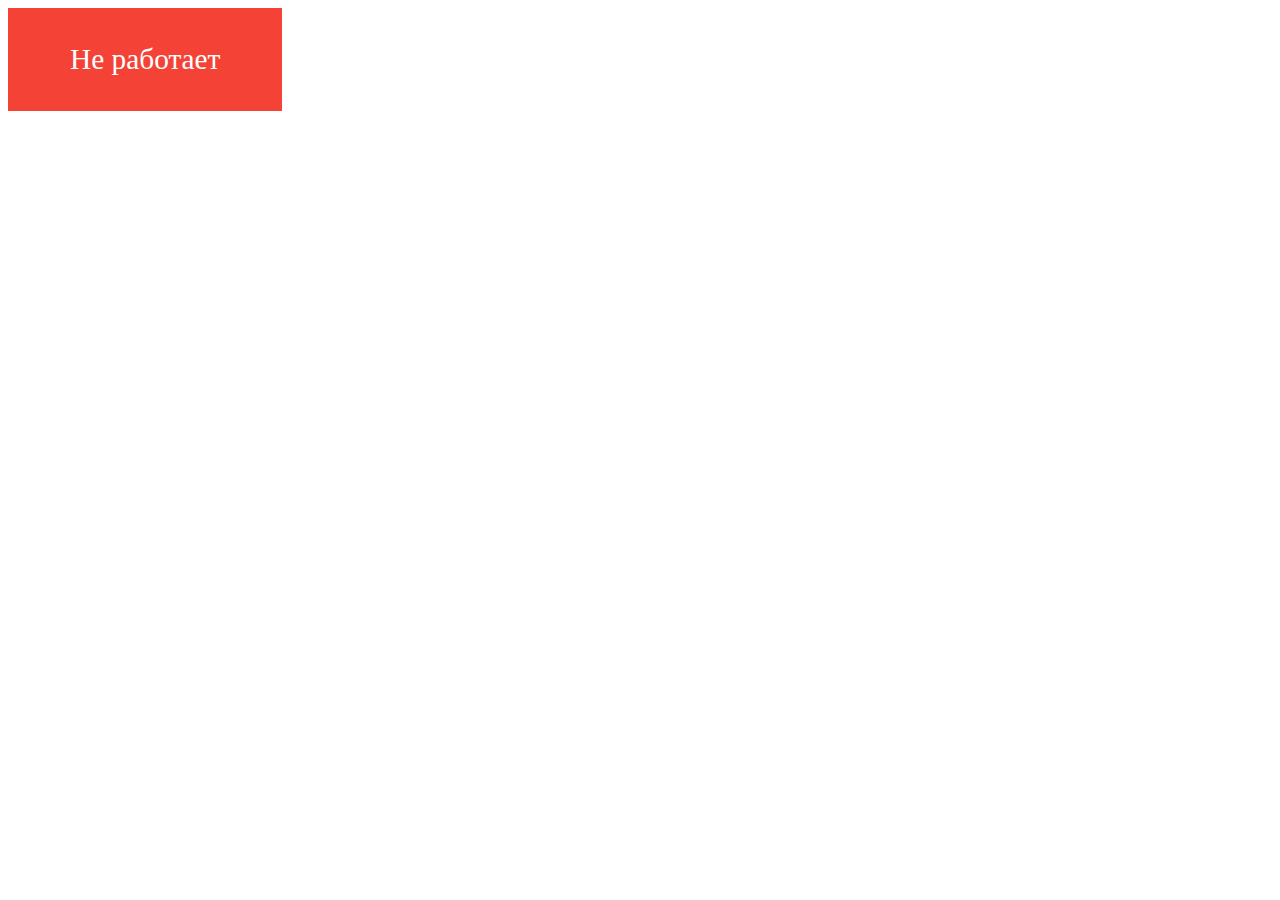
==== status_check/index.html @ f605b81f "Status checker added" ====
<html>
    <head>
        <meta charset="utf-8">
        <script src="script.js"></script>
        <link rel="stylesheet" type="text/css" href="styles.css">
    </head>

    <body>
        <div id="background">
            <div id="status"></div>
        </div>
    </body>
</html>
---- status_check/styles.css ----
.true {
	background-color: #4CAF50; /* Green */
}

.false {
    background-color: #F44336; /* Red */
}

#background {
	border: none;
	color: white;
	padding: 35px 62px;
	text-align: center;
	text-decoration: none;
	display: inline-block;
	font-size: 22pt;
}
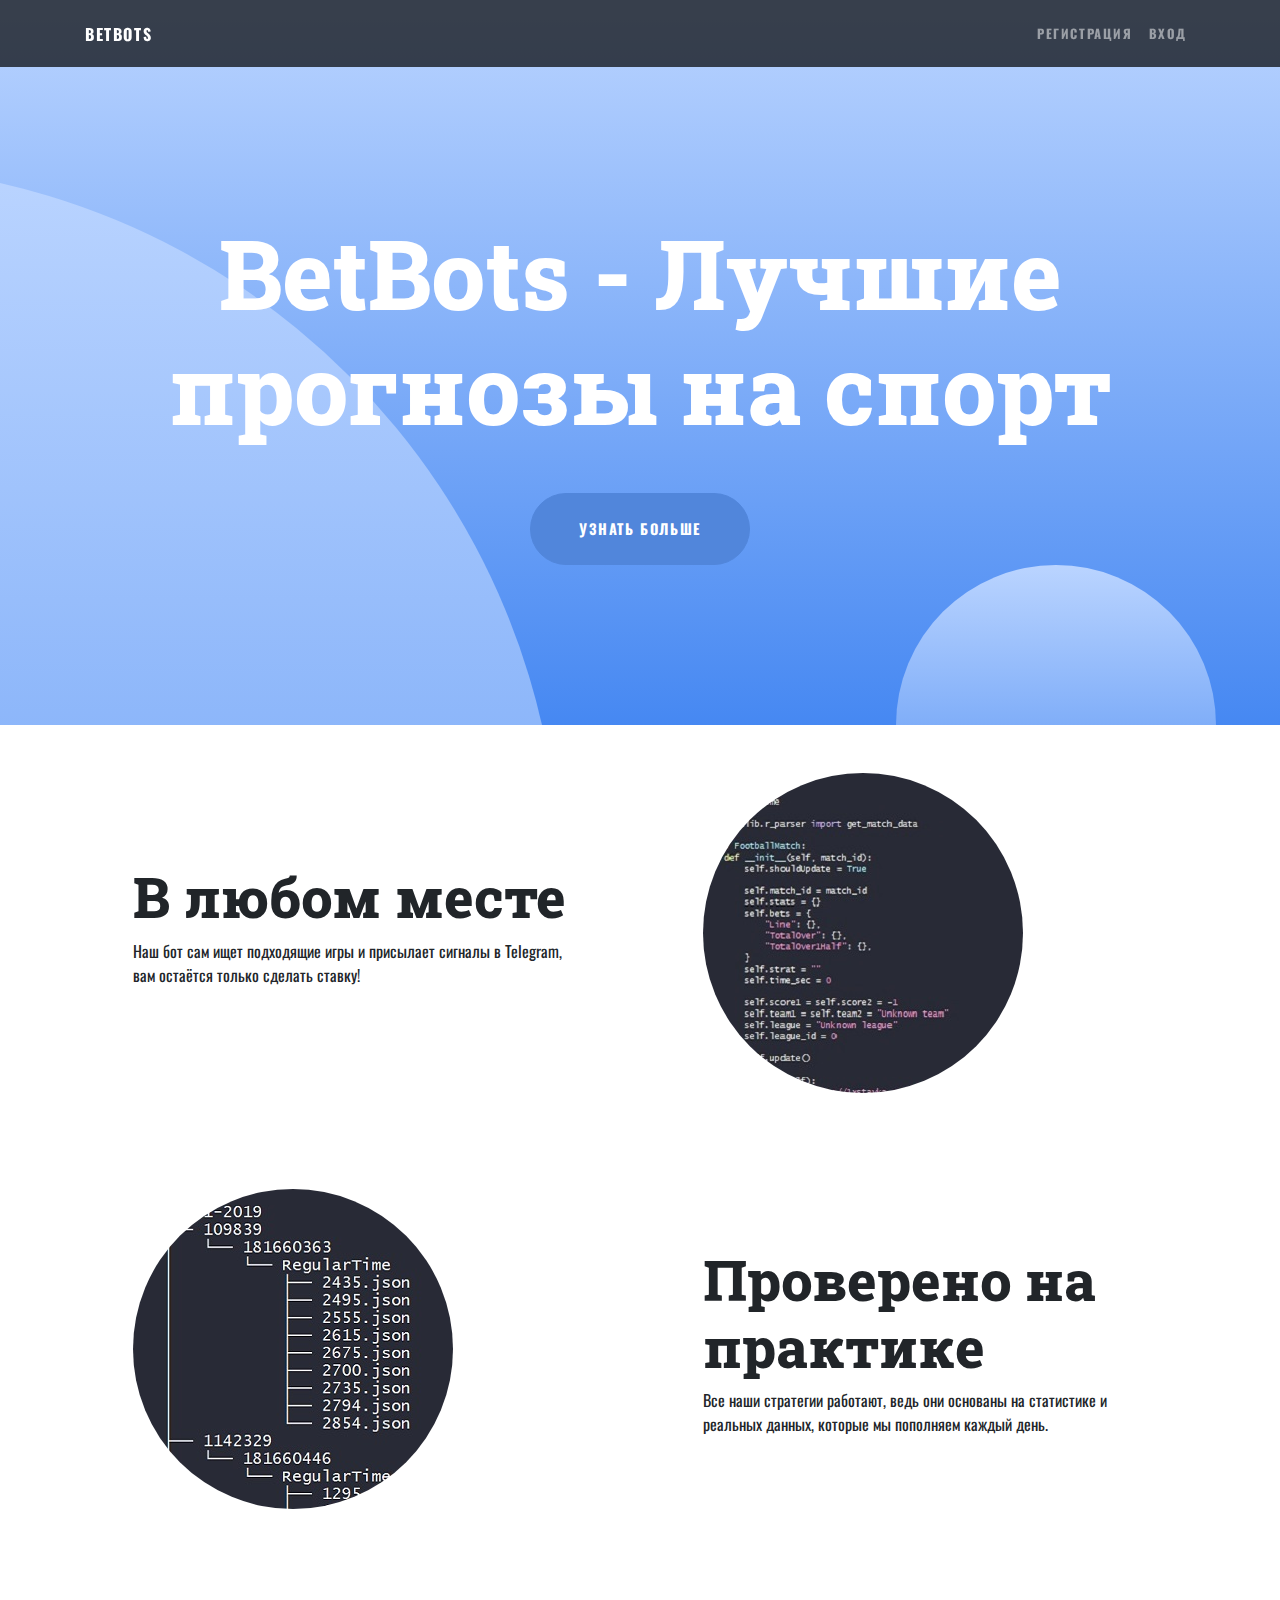
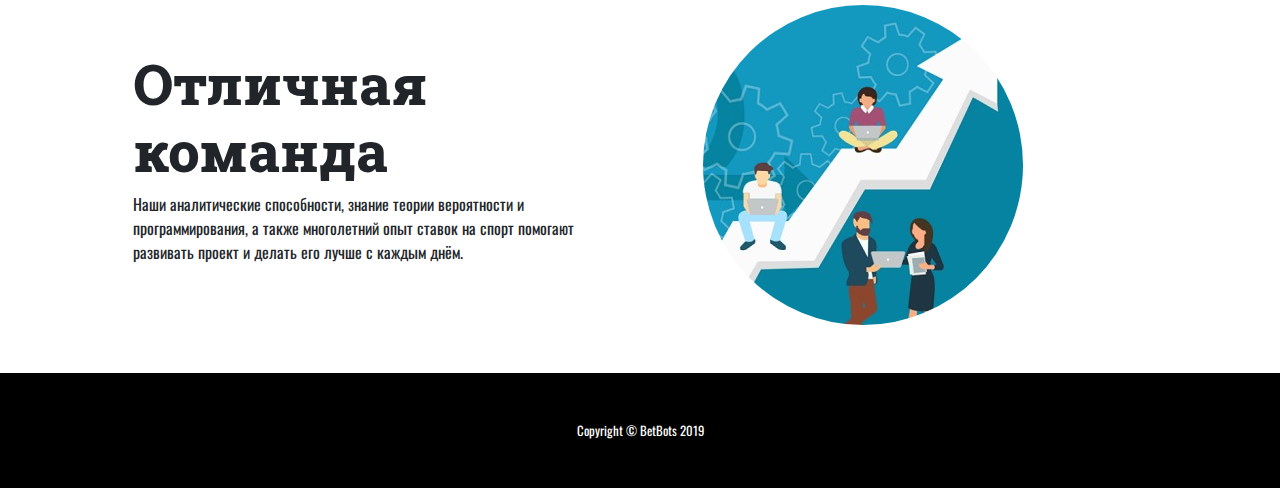
==== commit 7cffaedc: "Landing added" ====
--- a/status_check/index.html
+++ b/status_check/index.html
@@ -1,13 +1,126 @@
-<html>
-    <head>
-        <meta charset="utf-8">
-        <script src="script.js"></script>
-        <link rel="stylesheet" type="text/css" href="styles.css">
-    </head>
+<!DOCTYPE html>
+<html lang="en">
 
-    <body>
-        <div id="background">
-            <div id="status"></div>
+  <head>
+
+    <meta charset="utf-8">
+    <meta name="viewport" content="width=device-width, initial-scale=1, shrink-to-fit=no">
+    <meta name="description" content="">
+    <meta name="author" content="">
+
+    <title>One Page Wonder - Start Bootstrap Template</title>
+
+    <!-- Bootstrap core CSS -->
+    <link href="vendor/bootstrap/css/bootstrap.min.css" rel="stylesheet">
+
+    <!-- Custom fonts for this template -->
+    <link href="https://fonts.googleapis.com/css?family=Roboto+Slab" rel="stylesheet">
+    <link href="https://fonts.googleapis.com/css?family=Oswald" rel="stylesheet">
+
+    <!-- Custom styles for this template -->
+    <link href="css/one-page-wonder.css" rel="stylesheet">
+
+  </head>
+
+  <body>
+
+    <!-- Navigation -->
+    <nav class="navbar navbar-expand-lg navbar-dark navbar-custom fixed-top">
+      <div class="container">
+        <a class="navbar-brand" href="#">BetBots</a>
+        <button class="navbar-toggler" type="button" data-toggle="collapse" data-target="#navbarResponsive" aria-controls="navbarResponsive" aria-expanded="false" aria-label="Toggle navigation">
+          <span class="navbar-toggler-icon"></span>
+        </button>
+        <div class="collapse navbar-collapse" id="navbarResponsive">
+          <ul class="navbar-nav ml-auto">
+            <li class="nav-item">
+              <a class="nav-link" href="#">Регистрация</a>
+            </li>
+            <li class="nav-item">
+              <a class="nav-link" href="#">Вход</a>
+            </li>
+          </ul>
         </div>
-    </body>
+      </div>
+    </nav>
+
+    <header class="masthead text-center text-white">
+      <div class="masthead-content">
+        <div class="container">
+          <h1 class="masthead-heading mb-0">BetBots - Лучшие прогнозы на спорт</h1>
+          <a href="#" class="btn btn-primary btn-xl rounded-pill mt-5">Узнать больше</a>
+        </div>
+      </div>
+      <div class="bg-circle-1 bg-circle"></div>
+      <div class="bg-circle-3 bg-circle"></div>
+    </header>
+
+    <section>
+      <div class="container">
+        <div class="row align-items-center">
+          <div class="col-lg-6 order-lg-2">
+            <div class="p-5">
+              <img class="img-fluid rounded-circle" src="img/01.jpg" alt="">
+            </div>
+          </div>
+          <div class="col-lg-6 order-lg-1">
+            <div class="p-5">
+              <h2 class="display-4">В любом месте</h2>
+              <p>Наш бот сам ищет подходящие игры и присылает сигналы в Telegram, вам остаётся только сделать ставку!</p>
+            </div>
+          </div>
+        </div>
+      </div>
+    </section>
+
+    <section>
+      <div class="container">
+        <div class="row align-items-center">
+          <div class="col-lg-6">
+            <div class="p-5">
+              <img class="img-fluid rounded-circle" src="img/02.jpg" alt="">
+            </div>
+          </div>
+          <div class="col-lg-6">
+            <div class="p-5">
+              <h2 class="display-4">Проверено на практике</h2>
+              <p>Все наши стратегии работают, ведь они основаны на статистике и реальных данных, которые мы пополняем каждый день.</p>
+            </div>
+          </div>
+        </div>
+      </div>
+    </section>
+
+    <section>
+      <div class="container">
+        <div class="row align-items-center">
+          <div class="col-lg-6 order-lg-2">
+            <div class="p-5">
+              <img class="img-fluid rounded-circle" src="img/03.jpg" alt="">
+            </div>
+          </div>
+          <div class="col-lg-6 order-lg-1">
+            <div class="p-5">
+              <h2 class="display-4">Отличная команда</h2>
+              <p>Наши аналитические способности, знание теории вероятности и программирования, а также многолетний опыт ставок на спорт помогают развивать проект и делать его лучше с каждым днём.</p>
+            </div>
+          </div>
+        </div>
+      </div>
+    </section>
+
+    <!-- Footer -->
+    <footer class="py-5 bg-black">
+      <div class="container">
+        <p class="m-0 text-center text-white small">Copyright &copy; BetBots 2019</p>
+      </div>
+      <!-- /.container -->
+    </footer>
+
+    <!-- Bootstrap core JavaScript -->
+    <script src="vendor/jquery/jquery.min.js"></script>
+    <script src="vendor/bootstrap/js/bootstrap.bundle.min.js"></script>
+
+  </body>
+
 </html>
--- a/status_check/css/one-page-wonder.css
+++ b/status_check/css/one-page-wonder.css
@@ -0,0 +1,157 @@
+/*!
+ * Start Bootstrap - One Page Wonder v5.0.1 (https://startbootstrap.com/template-overviews/one-page-wonder)
+ * Copyright 2013-2018 Start Bootstrap
+ * Licensed under MIT (https://github.com/BlackrockDigital/startbootstrap-one-page-wonder/blob/master/LICENSE)
+ */
+
+body {
+  font-family: 'Oswald';
+}
+
+h1,
+h2,
+h3,
+h4,
+h5,
+h6 {
+  font-family: 'Roboto Slab', serif;
+  font-weight: 800 !important;
+}
+
+.btn-xl {
+  text-transform: uppercase;
+  padding: 1.5rem 3rem;
+  font-size: 0.9rem;
+  font-weight: 700;
+  letter-spacing: 0.1rem;
+}
+
+.bg-black {
+  background-color: #000 !important;
+}
+
+.rounded-pill {
+  border-radius: 5rem;
+}
+
+.navbar-custom {
+  padding-top: 1rem;
+  padding-bottom: 1rem;
+  background-color: rgba(0, 0, 0, 0.7);
+}
+
+.navbar-custom .navbar-brand {
+  text-transform: uppercase;
+  font-size: 1rem;
+  letter-spacing: 0.1rem;
+  font-weight: 700;
+}
+
+.navbar-custom .navbar-nav .nav-item .nav-link {
+  text-transform: uppercase;
+  font-size: 0.8rem;
+  font-weight: 700;
+  letter-spacing: 0.1rem;
+}
+
+header.masthead {
+  position: relative;
+  overflow: hidden;
+  padding-top: calc(7rem + 72px);
+  padding-bottom: 7rem;
+  background: linear-gradient(0deg, #4688f2 0%, #bad4ff 100%);
+  background-repeat: no-repeat;
+  background-position: center center;
+  background-attachment: scroll;
+  background-size: cover;
+}
+
+header.masthead .masthead-content {
+  z-index: 1;
+  position: relative;
+}
+
+header.masthead .masthead-content .masthead-heading {
+  font-size: 4rem;
+}
+
+header.masthead .masthead-content .masthead-subheading {
+  font-size: 2rem;
+}
+
+header.masthead .bg-circle {
+  z-index: 0;
+  position: absolute;
+  border-radius: 100%;
+  background: linear-gradient(0deg, #4688f2 0%, #bad4ff 100%);
+}
+
+header.masthead .bg-circle-1 {
+  height: 90rem;
+  width: 90rem;
+  bottom: -55rem;
+  left: -55rem;
+}
+
+header.masthead .bg-circle-2 {
+  height: 50rem;
+  width: 50rem;
+  top: -25rem;
+  right: -25rem;
+}
+
+header.masthead .bg-circle-3 {
+  height: 20rem;
+  width: 20rem;
+  bottom: -10rem;
+  right: 5%;
+}
+
+header.masthead .bg-circle-4 {
+  height: 30rem;
+  width: 30rem;
+  top: -5rem;
+  right: 35%;
+}
+
+@media (min-width: 992px) {
+  header.masthead {
+    padding-top: calc(10rem + 55px);
+    padding-bottom: 10rem;
+  }
+  header.masthead .masthead-content .masthead-heading {
+    font-size: 6rem;
+  }
+  header.masthead .masthead-content .masthead-subheading {
+    font-size: 4rem;
+  }
+}
+
+.bg-primary {
+  background-color: #ee0979 !important;
+}
+
+.btn-primary {
+  background-color: #5186db;
+  border-color: #5186db;
+}
+
+.btn-primary:active, .btn-primary:focus, .btn-primary:hover {
+  background-color: #5186fb !important;
+  border-color: #5186fb !important;
+}
+
+.btn-secondary {
+  background-color: #ff6a00;
+  border-color: #ff6a00;
+}
+
+.btn-secondary:active, .btn-secondary:focus, .btn-secondary:hover {
+  background-color: #cc5500 !important;
+  border-color: #cc5500 !important;
+}
+
+.btn-secondary:focus {
+  -webkit-box-shadow: 0 0 0 0.2rem rgba(255, 106, 0, 0.5);
+  box-shadow: 0 0 0 0.2rem rgba(255, 106, 0, 0.5);
+}
